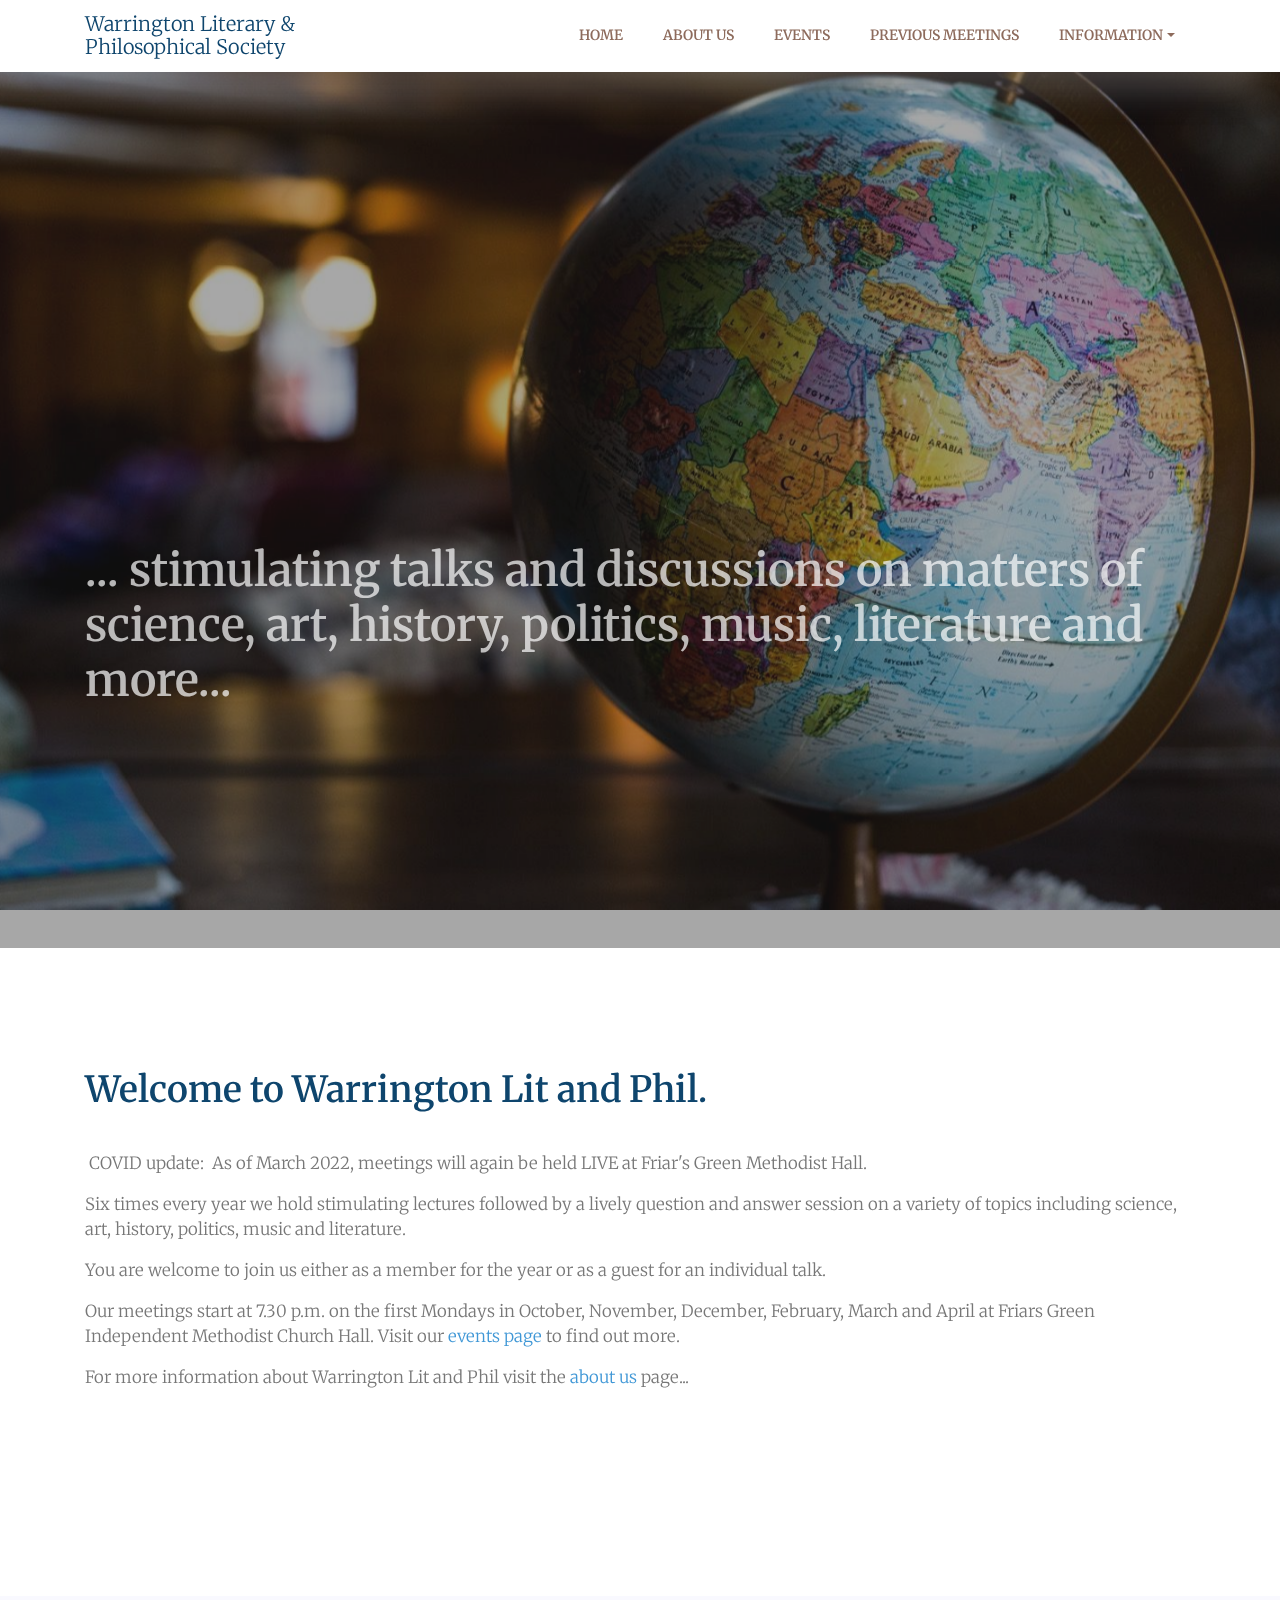
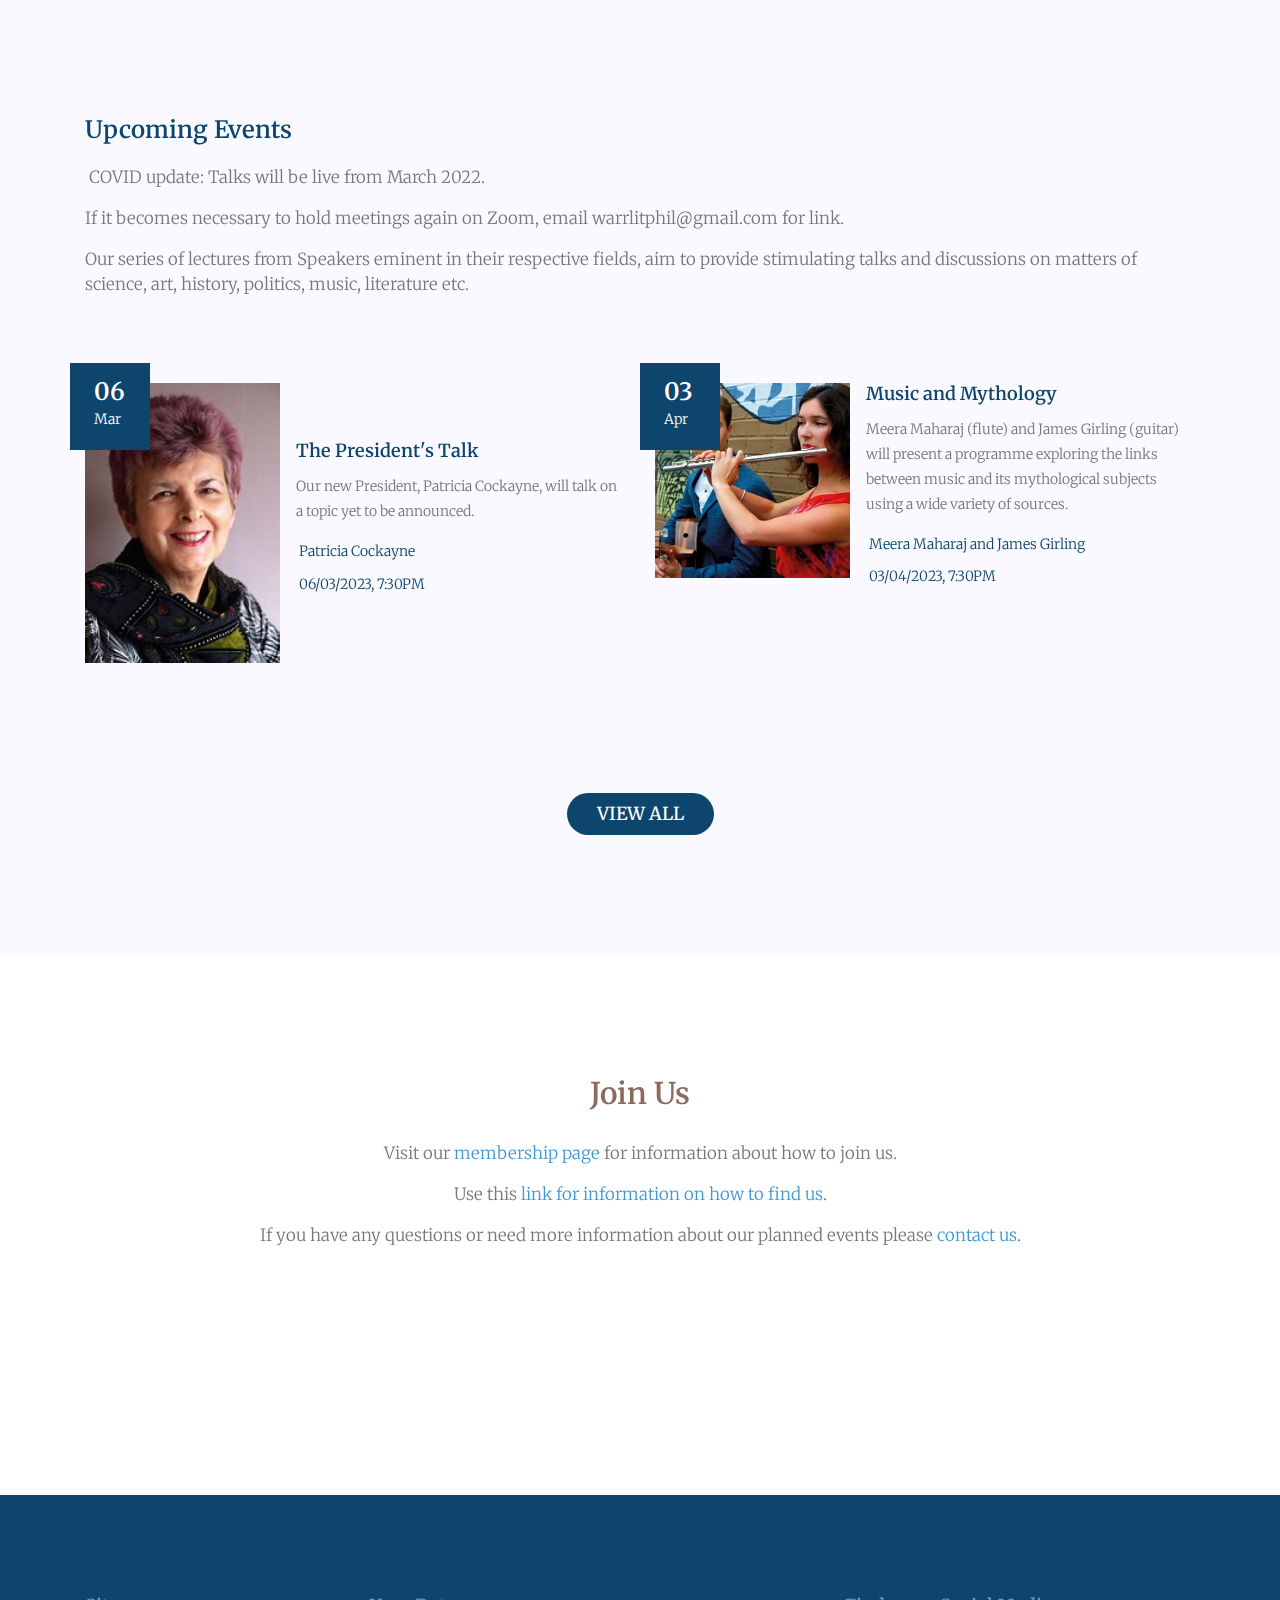
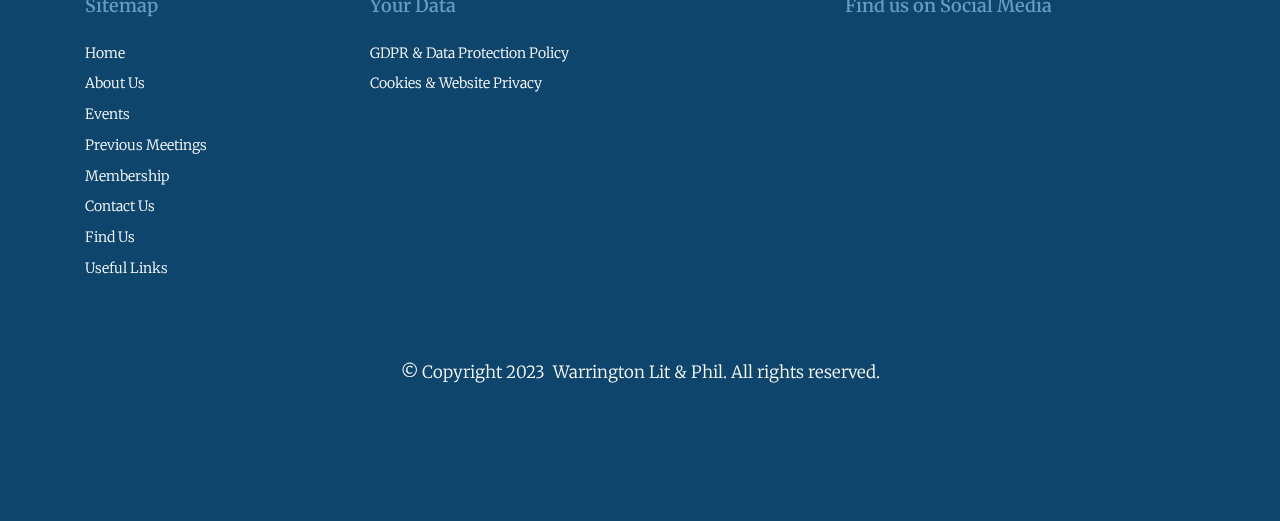
==== index.html @ ee94dfa4 "adding scraped files" ====
<!doctype html>
<html class=no-js>
<script async src="https://www.googletagmanager.com/gtag/js?id=UA-5193706-18"></script>
<script>
    window.dataLayer = window.dataLayer || [];

    function gtag() {
        dataLayer.push(arguments);
    }
    gtag('js', new Date());
    gtag('config', 'UA-5193706-18');
</script>
<meta name=viewport content="width=device-width,initial-scale=1,shrink-to-fit=no">
<meta charset=utf-8>
<link href="https://fonts.googleapis.com/css?family=Merriweather" rel=stylesheet>
<link rel=stylesheet href=https://use.fontawesome.com/releases/v5.3.1/css/all.css integrity=sha384-mzrmE5qonljUremFsqc01SB46JvROS7bZs3IO2EmfFsd15uHvIt+Y8vEf7N7fWAU crossorigin=anonymous>
<link rel=stylesheet href=/css/bootstrap.css>
<link rel=stylesheet href=/css/owl.carousel.css>
<link rel=stylesheet href=/css/main.css>
<link rel=stylesheet href=/css/styles.css>
<title>Warrington Literary & Philosophical Society: Homepage</title>
<meta name=description value="Six times every year we hold stimulating lectures followed by a lively question and answer session on a variety of topics including science, art, history, politics, music and literature.">
<meta name=keywords value="warrington,lit & phil, science, art, history, politics, music, literature">
<script>
    var nz = {
        token: "626867ca8af7d06a02afb8fd22347bd408d94848"
    };
</script>
<meta name=google-site-verification content=mjXaiBxcOZRbO2g5Z4s8kK0FBYFZxnR1zqn6VIASyfw>
<header class=default-header>
    <nav class="navbar navbar-expand-lg navbar-light">
        <div class=container><a class=navbar-brand href=/>Warrington Literary &amp;<br>Philosophical Society</a>
            <button class=navbar-toggler type=button data-toggle=collapse data-target=#navbarSupportedContent aria-controls=navbarSupportedContent aria-expanded=false aria-label="Toggle navigation">
                <span class=navbar-toggler-icon></span></button>
            <div class="collapse navbar-collapse justify-content-end align-items-center" id=navbarSupportedContent>
                <ul class=navbar-nav>
                    <li><a href=/>Home</a>
                    <li><a href=/about-us>About Us</a>
                    <li><a href=/events>Events</a>
                    <li><a href=/previous-meetings>Previous Meetings</a>
                    <li class=dropdown><a class=dropdown-toggle href=# id=navbardrop data-toggle=dropdown>Information</a>
                        <div class=dropdown-menu><a class=dropdown-item href=/information/membership>Membership</a>
                            <a class=dropdown-item href=/information/contact-us>Contact Us</a>
                            <a class=dropdown-item href=/information/find-us>Find Us</a>
                            <a class=dropdown-item href=/information/links>Useful Links</a></div>
                </ul>
            </div>
        </div>
    </nav>
</header>
<section class="banner-area relative" id=home data-parallax=scroll data-image-src=/images/globe-m.jpg>
    <div class="overlay-bg overlay"></div>
    <div class=container>
        <div class="row fullscreen">
            <div class="banner-content d-flex align-items-center col-lg-12 col-md-12">
                <h2>... stimulating talks and discussions on matters of science, art, history, politics, music, literature and more...</h2>
            </div>
        </div>
    </div>
</section>
<section class="welcome-area section-gap" id=about>
    <div class=container>
        <div class="row d-flex justify-content-center">
            <div class="menu-content pb-70 col-lg-12">
                <div class="title text-left">
                    <h1>Welcome to Warrington Lit and Phil.</h1>
                    <p>&nbsp;COVID update:&nbsp; As of March 2022, meetings will again be held LIVE at Friar's Green Methodist Hall.
                    <p>Six times every year we hold stimulating lectures followed by a lively question and answer session on a variety of topics including science, art, history, politics, music and literature.
                    <p>You are welcome to join us either as a member for the year or as a guest for an individual talk.
                    <p>Our meetings start at 7.30 p.m. on the first Mondays in October, November, December, February, March and April at Friars Green Independent Methodist Church Hall. Visit our <a href=/events>events page</a> to find out more.
                    <p>For more information about Warrington Lit and Phil visit the <a href=/about-us>about us</a> page...</div>
            </div>
        </div>
    </div>
</section>
<section class="event-area section-gap" id=upcoming-events>
    <div class=container>
        <div class="row d-flex justify-content-center">
            <div class="menu-content pb-70 col-lg-12">
                <div class="title text-left">
                    <h3>Upcoming Events</h3>
                    <p>&nbsp;COVID update: Talks will be live from March 2022.&nbsp;
                    <p>If it becomes necessary to hold meetings again on Zoom, email <a href="/cdn-cgi/l/email-protection" class="__cf_email__" data-cfemail="27504655554b4e53574f4e4b67404a464e4b0944484a">[email&#160;protected]</a>&nbsp;for link.<br>
                    <p>Our series of lectures from Speakers eminent in their respective fields, aim to provide stimulating talks and discussions on matters of science, art, history, politics, music, literature etc.</div>
            </div>
        </div>
        <div class=row>

            <!-- Event start -->
            <div class=col-lg-6>
                <div class="single-event media pb-70"><img class="img-fluid d-flex mr-3" src=/files/Patricia%20Cockayne.jpg width=195px height=180px>
                    <div class=dates><span>06</span>
                        <p>Mar</div>
                    <div class="media-body align-self-center">
                        <h4 class=mt-0>The President&#39;s Talk</h4>
                        <p class=event-desc>Our new President, Patricia Cockayne, will talk on a topic yet to be announced.
                        <div class=meta-bottom>
                            <div class=details><i class="fas fa-comments">&nbsp;</i>Patricia Cockayne</div>
                            <div class=details><i class="fas fa-calendar">&nbsp;</i>06/03/2023, 7:30PM</div>
                        </div>
                    </div>
                </div>
            </div>
            <!-- Event end -->

            <div class=col-lg-6>
                <div class="single-event media pb-70"><img class="img-fluid d-flex mr-3" src=/files/meera%20maharaj.jpg width=195px height=180px>
                    <div class=dates><span>03</span>
                        <p>Apr</div>
                    <div class="media-body align-self-center">
                        <h4 class=mt-0>Music and Mythology</h4>
                        <p class=event-desc>Meera Maharaj (flute) and James Girling (guitar) will present a programme exploring the links between music and its mythological subjects using a wide variety of sources.
                        <div class=meta-bottom>
                            <div class=details><i class="fas fa-comments">&nbsp;</i>Meera Maharaj and James Girling</div>
                            <div class=details><i class="fas fa-calendar">&nbsp;</i>03/04/2023, 7:30PM</div>
                        </div>
                    </div>
                </div>
            </div>
            <!-- Event end -->

            <a href=/events class="primary-btn pbtn-2 text-uppercase mx-auto mt-60">View All</a>

        </div>
    </div>
</section>
<section class="joinus-area section-gap" id=join-us>
    <div class=container>
        <div class="row d-flex justify-content-center">
            <div class="menu-content pb-70 col-lg-12">
                <div class="title text-center">
                    <h2>Join Us</h2>
                    <p>Visit our <a href=/information/membership>membership page</a> for information about how to join us.
                    <p>Use this <a href=/information/find-us>link for information on how to find us</a>.
                    <p>If you have any questions or need more information about our planned events please <a href=/information/contact-us>contact us</a>.
                    <p><br></div>
            </div>
        </div>
    </div>
</section>
<footer class="footer-area section-gap">
    <div class=container>
        <div class=row>
            <div class="col-lg-3  col-md-12">
                <div class=single-footer-widget>
                    <h6>Sitemap</h6>
                    <ul class=footer-nav>
                        <li><a href=/>Home</a>
                        <li><a href=/about-us>About Us</a>
                        <li><a href=/events>Events</a>
                        <li><a href=/previous-meetings>Previous Meetings</a>
                        <li><a href=/information/membership>Membership</a>
                        <li><a href=/information/contact-us>Contact Us</a>
                        <li><a href=/information/find-us>Find Us</a>
                        <li><a href=/information/links>Useful Links</a></ul>
                </div>
            </div>
            <div class="col-lg-5  col-md-12">
                <div class=single-footer-widget>
                    <h6>Your Data</h6>
                    <ul class=footer-nav>
                        <li><a title="GDPR Data Protection" target=_blank href=/files/wlp_dpp_2018.pdf>GDPR &amp; Data Protection Policy</a>
                        <li><a href=/cookies-and-privacy>Cookies & Website Privacy</a></ul>
                </div>
            </div>
            <div class="col-lg-4  col-md-12">

                <div class=single-footer-widget>
                    <h6>Find us on Social Media</h6>
                    <div class=social-links><a title="Find us on Facebook" target=_blank href="https://www.facebook.com/pages/Warrington-Literary-and-Philosophical-Society/413007188785504"><i class="fab fa-4x fa-facebook-f"></i></a>&nbsp;&nbsp;&nbsp;&nbsp;&nbsp;&nbsp;&nbsp;&nbsp;&nbsp;&nbsp;&nbsp;&nbsp;
                        <a target=_blank href="https://www.twitter.com/warlitphil"><i class="fab fa-4x fa-twitter"></i></a></div>
                </div>
            </div>
        </div>
        <div class="row footer-bottom d-flex text-center">
            <p class="col-lg-12 col-sm-12 footer-text">&copy; Copyright 2023 &nbsp;Warrington Lit & Phil. All rights reserved.

    </div>
</footer>
<script data-cfasync="false" src="/cdn-cgi/scripts/5c5dd728/cloudflare-static/email-decode.min.js"></script>
<script src=/js/jquery-2.2.4.min.js></script>
<script src=https://cdnjs.cloudflare.com/ajax/libs/popper.js/1.11.0/umd/popper.min.js integrity=sha384-b/U6ypiBEHpOf/4+1nzFpr53nxSS+GLCkfwBdFNTxtclqqenISfwAzpKaMNFNmj4 crossorigin=anonymous async></script>
<script src=/js/bootstrap.min.js async></script>
<script src=/js/parallax.min.js async></script>
<script src=/js/owl.carousel.min.js async></script>
<script src=/js/jquery.magnific-popup.min.js async></script>
<script src=/js/jquery.sticky.js async></script>
<script src=/js/main.js async></script>
</div>
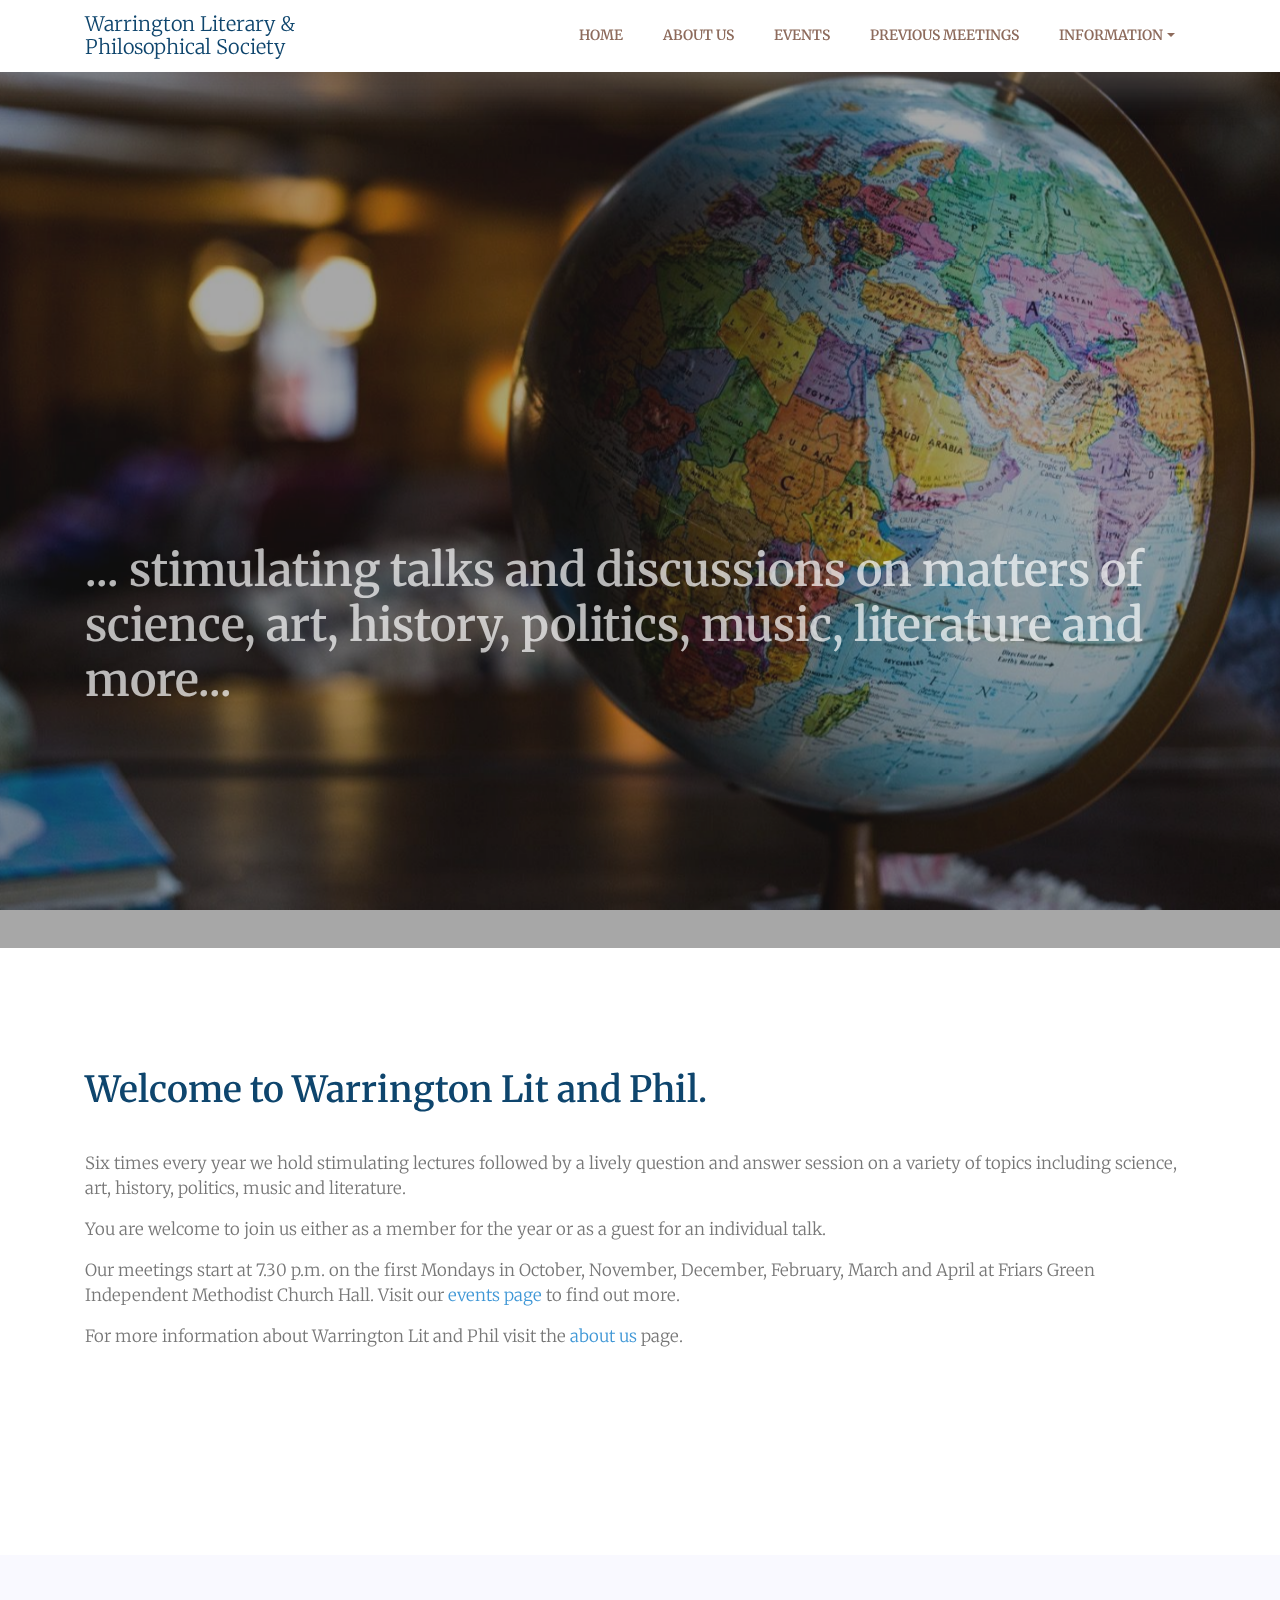
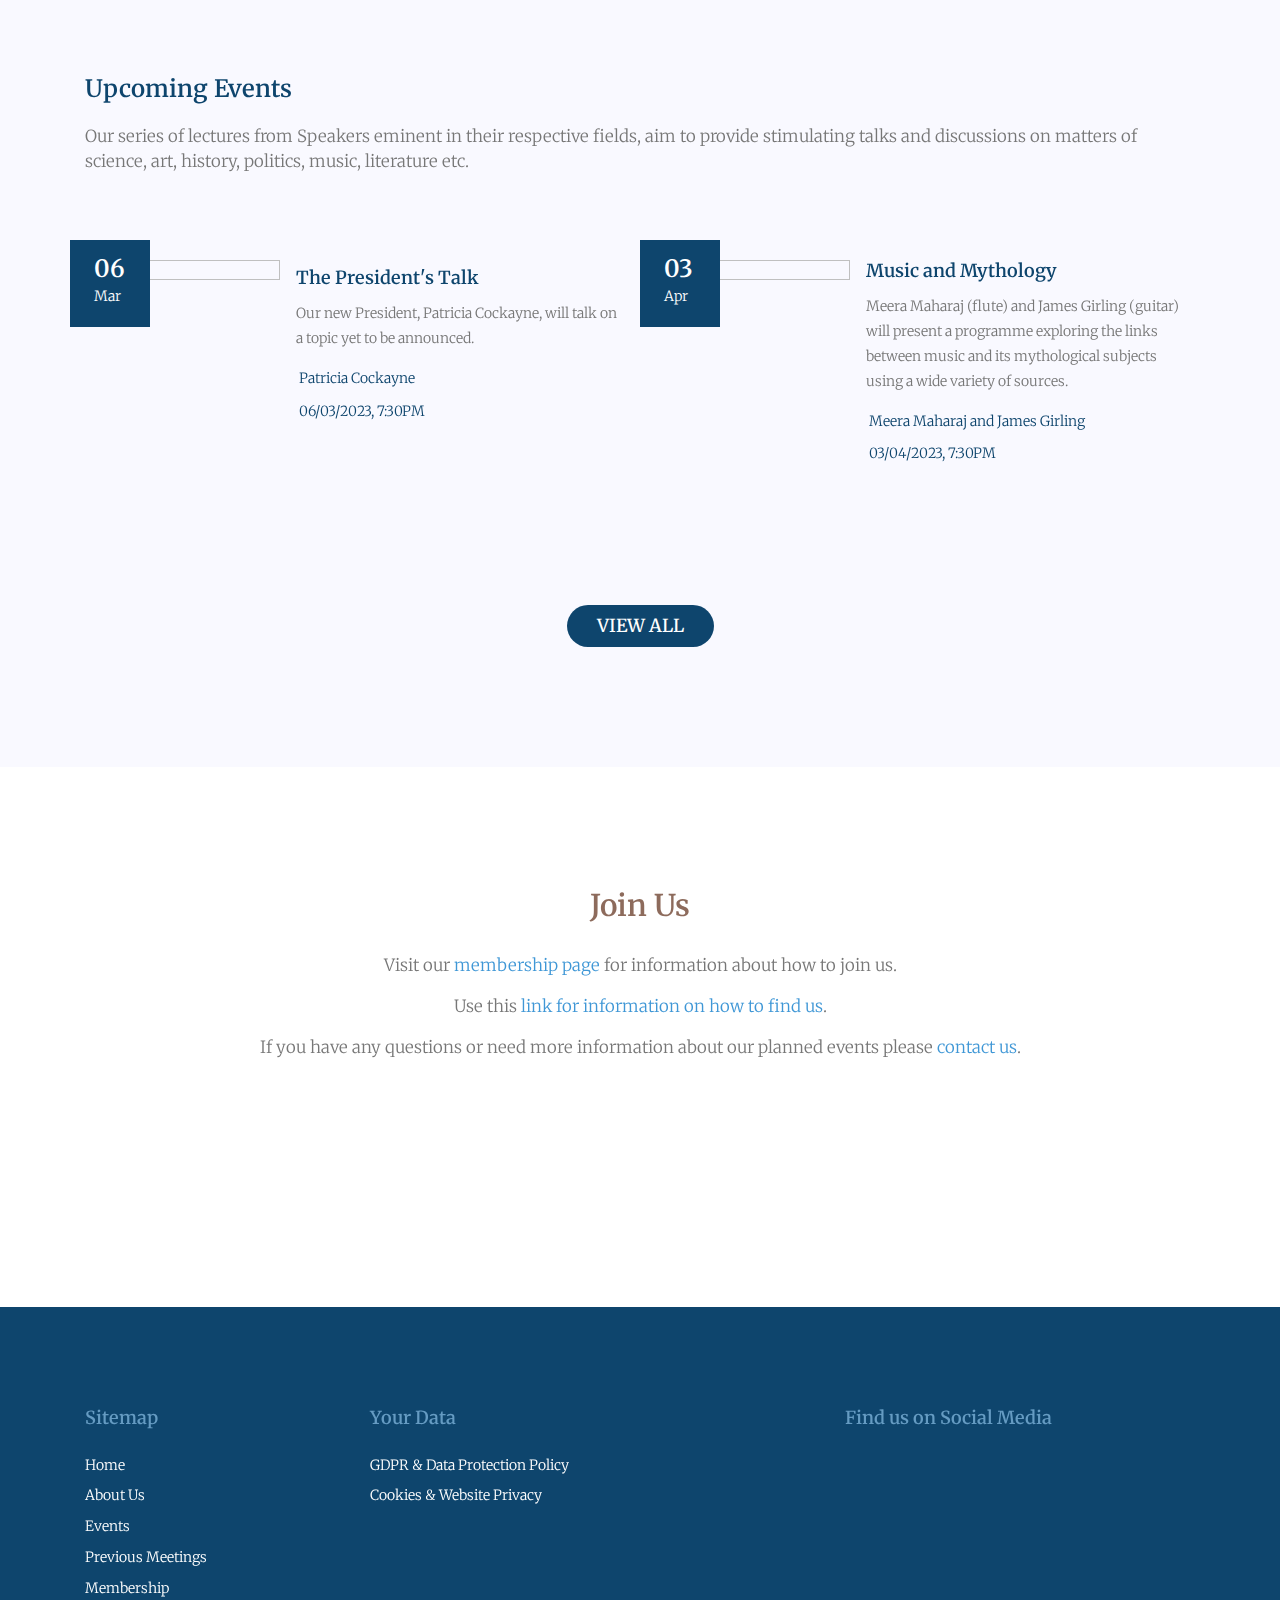
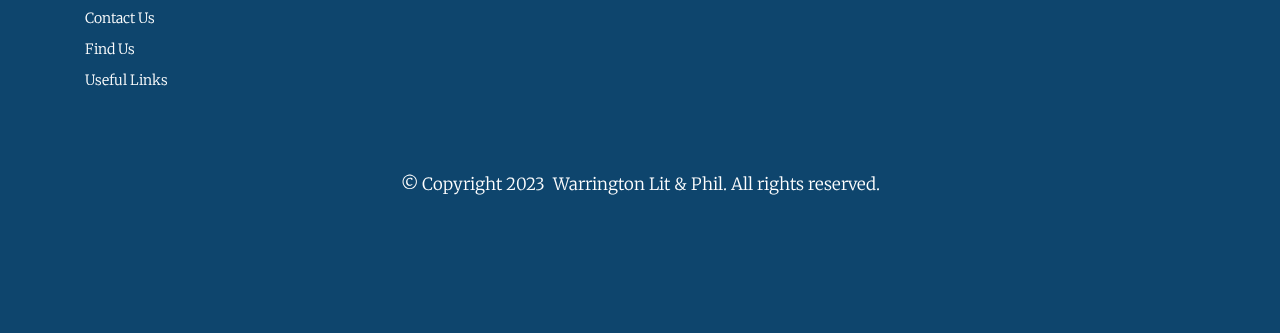
==== commit 2e75f0a5: "clean up" ====
--- a/index.html
+++ b/index.html
@@ -14,10 +14,10 @@
 <meta charset=utf-8>
 <link href="https://fonts.googleapis.com/css?family=Merriweather" rel=stylesheet>
 <link rel=stylesheet href=https://use.fontawesome.com/releases/v5.3.1/css/all.css integrity=sha384-mzrmE5qonljUremFsqc01SB46JvROS7bZs3IO2EmfFsd15uHvIt+Y8vEf7N7fWAU crossorigin=anonymous>
-<link rel=stylesheet href=/css/bootstrap.css>
-<link rel=stylesheet href=/css/owl.carousel.css>
-<link rel=stylesheet href=/css/main.css>
-<link rel=stylesheet href=/css/styles.css>
+<link rel=stylesheet href=./css/bootstrap.css>
+<link rel=stylesheet href=./css/owl.carousel.css>
+<link rel=stylesheet href=./css/main.css>
+<link rel=stylesheet href=./css/styles.css>
 <title>Warrington Literary & Philosophical Society: Homepage</title>
 <meta name=description value="Six times every year we hold stimulating lectures followed by a lively question and answer session on a variety of topics including science, art, history, politics, music and literature.">
 <meta name=keywords value="warrington,lit & phil, science, art, history, politics, music, literature">
@@ -29,26 +29,26 @@
 <meta name=google-site-verification content=mjXaiBxcOZRbO2g5Z4s8kK0FBYFZxnR1zqn6VIASyfw>
 <header class=default-header>
     <nav class="navbar navbar-expand-lg navbar-light">
-        <div class=container><a class=navbar-brand href=/>Warrington Literary &amp;<br>Philosophical Society</a>
+        <div class=container><a class=navbar-brand href=./>Warrington Literary &amp;<br>Philosophical Society</a>
             <button class=navbar-toggler type=button data-toggle=collapse data-target=#navbarSupportedContent aria-controls=navbarSupportedContent aria-expanded=false aria-label="Toggle navigation">
                 <span class=navbar-toggler-icon></span></button>
             <div class="collapse navbar-collapse justify-content-end align-items-center" id=navbarSupportedContent>
                 <ul class=navbar-nav>
-                    <li><a href=/>Home</a>
-                    <li><a href=/about-us>About Us</a>
-                    <li><a href=/events>Events</a>
-                    <li><a href=/previous-meetings>Previous Meetings</a>
+                    <li><a href=./>Home</a>
+                    <li><a href=./about-us>About Us</a>
+                    <li><a href=./events>Events</a>
+                    <li><a href=./previous-meetings>Previous Meetings</a>
                     <li class=dropdown><a class=dropdown-toggle href=# id=navbardrop data-toggle=dropdown>Information</a>
-                        <div class=dropdown-menu><a class=dropdown-item href=/information/membership>Membership</a>
-                            <a class=dropdown-item href=/information/contact-us>Contact Us</a>
-                            <a class=dropdown-item href=/information/find-us>Find Us</a>
-                            <a class=dropdown-item href=/information/links>Useful Links</a></div>
+                        <div class=dropdown-menu><a class=dropdown-item href=./information/membership>Membership</a>
+                            <a class=dropdown-item href=./information/contact-us>Contact Us</a>
+                            <a class=dropdown-item href=./information/find-us>Find Us</a>
+                            <a class=dropdown-item href=./information/links>Useful Links</a></div>
                 </ul>
             </div>
         </div>
     </nav>
 </header>
-<section class="banner-area relative" id=home data-parallax=scroll data-image-src=/images/globe-m.jpg>
+<section class="banner-area relative" id=home data-parallax=scroll data-image-src=./images/globe-m.jpg>
     <div class="overlay-bg overlay"></div>
     <div class=container>
         <div class="row fullscreen">
@@ -64,11 +64,10 @@
             <div class="menu-content pb-70 col-lg-12">
                 <div class="title text-left">
                     <h1>Welcome to Warrington Lit and Phil.</h1>
-                    <p>&nbsp;COVID update:&nbsp; As of March 2022, meetings will again be held LIVE at Friar's Green Methodist Hall.
-                    <p>Six times every year we hold stimulating lectures followed by a lively question and answer session on a variety of topics including science, art, history, politics, music and literature.
+                    <p>Six times every year we hold stimulating lectures followed by a lively question and answer session on a variety of topics including science, art, history, politics, music and literature.</p>
                     <p>You are welcome to join us either as a member for the year or as a guest for an individual talk.
-                    <p>Our meetings start at 7.30 p.m. on the first Mondays in October, November, December, February, March and April at Friars Green Independent Methodist Church Hall. Visit our <a href=/events>events page</a> to find out more.
-                    <p>For more information about Warrington Lit and Phil visit the <a href=/about-us>about us</a> page...</div>
+                    <p>Our meetings start at 7.30 p.m. on the first Mondays in October, November, December, February, March and April at Friars Green Independent Methodist Church Hall. Visit our <a href=./events>events page</a> to find out more.
+                    <p>For more information about Warrington Lit and Phil visit the <a href=./about-us>about us</a> page.</div>
             </div>
         </div>
     </div>
@@ -79,16 +78,17 @@
             <div class="menu-content pb-70 col-lg-12">
                 <div class="title text-left">
                     <h3>Upcoming Events</h3>
-                    <p>&nbsp;COVID update: Talks will be live from March 2022.&nbsp;
-                    <p>If it becomes necessary to hold meetings again on Zoom, email <a href="/cdn-cgi/l/email-protection" class="__cf_email__" data-cfemail="27504655554b4e53574f4e4b67404a464e4b0944484a">[email&#160;protected]</a>&nbsp;for link.<br>
+
                     <p>Our series of lectures from Speakers eminent in their respective fields, aim to provide stimulating talks and discussions on matters of science, art, history, politics, music, literature etc.</div>
             </div>
         </div>
         <div class=row>
 
+
+
             <!-- Event start -->
             <div class=col-lg-6>
-                <div class="single-event media pb-70"><img class="img-fluid d-flex mr-3" src=/files/Patricia%20Cockayne.jpg width=195px height=180px>
+                <div class="single-event media pb-70"><img class="img-fluid d-flex mr-3" src=./files/Patricia%20Cockayne.jpg width=195px height=180px>
                     <div class=dates><span>06</span>
                         <p>Mar</div>
                     <div class="media-body align-self-center">
@@ -103,8 +103,10 @@
             </div>
             <!-- Event end -->
 
+            <!-- Event start -->
+
             <div class=col-lg-6>
-                <div class="single-event media pb-70"><img class="img-fluid d-flex mr-3" src=/files/meera%20maharaj.jpg width=195px height=180px>
+                <div class="single-event media pb-70"><img class="img-fluid d-flex mr-3" src=./files/meera%20maharaj.jpg width=195px height=180px>
                     <div class=dates><span>03</span>
                         <p>Apr</div>
                     <div class="media-body align-self-center">
@@ -119,7 +121,7 @@
             </div>
             <!-- Event end -->
 
-            <a href=/events class="primary-btn pbtn-2 text-uppercase mx-auto mt-60">View All</a>
+            <a href=./events class="primary-btn pbtn-2 text-uppercase mx-auto mt-60">View All</a>
 
         </div>
     </div>
@@ -130,9 +132,9 @@
             <div class="menu-content pb-70 col-lg-12">
                 <div class="title text-center">
                     <h2>Join Us</h2>
-                    <p>Visit our <a href=/information/membership>membership page</a> for information about how to join us.
-                    <p>Use this <a href=/information/find-us>link for information on how to find us</a>.
-                    <p>If you have any questions or need more information about our planned events please <a href=/information/contact-us>contact us</a>.
+                    <p>Visit our <a href=./information/membership>membership page</a> for information about how to join us.
+                    <p>Use this <a href=./information/find-us>link for information on how to find us</a>.
+                    <p>If you have any questions or need more information about our planned events please <a href=./information/contact-us>contact us</a>.
                     <p><br></div>
             </div>
         </div>
@@ -145,22 +147,22 @@
                 <div class=single-footer-widget>
                     <h6>Sitemap</h6>
                     <ul class=footer-nav>
-                        <li><a href=/>Home</a>
-                        <li><a href=/about-us>About Us</a>
-                        <li><a href=/events>Events</a>
-                        <li><a href=/previous-meetings>Previous Meetings</a>
-                        <li><a href=/information/membership>Membership</a>
-                        <li><a href=/information/contact-us>Contact Us</a>
-                        <li><a href=/information/find-us>Find Us</a>
-                        <li><a href=/information/links>Useful Links</a></ul>
+                        <li><a href=./>Home</a>
+                        <li><a href=./about-us>About Us</a>
+                        <li><a href=./events>Events</a>
+                        <li><a href=./previous-meetings>Previous Meetings</a>
+                        <li><a href=./information/membership>Membership</a>
+                        <li><a href=./information/contact-us>Contact Us</a>
+                        <li><a href=./information/find-us>Find Us</a>
+                        <li><a href=./information/links>Useful Links</a></ul>
                 </div>
             </div>
             <div class="col-lg-5  col-md-12">
                 <div class=single-footer-widget>
                     <h6>Your Data</h6>
                     <ul class=footer-nav>
-                        <li><a title="GDPR Data Protection" target=_blank href=/files/wlp_dpp_2018.pdf>GDPR &amp; Data Protection Policy</a>
-                        <li><a href=/cookies-and-privacy>Cookies & Website Privacy</a></ul>
+                        <li><a title="GDPR Data Protection" target=_blank href=./files/wlp_dpp_2018.pdf>GDPR &amp; Data Protection Policy</a>
+                        <li><a href=./cookies-and-privacy>Cookies & Website Privacy</a></ul>
                 </div>
             </div>
             <div class="col-lg-4  col-md-12">
@@ -177,13 +179,13 @@
 
     </div>
 </footer>
-<script data-cfasync="false" src="/cdn-cgi/scripts/5c5dd728/cloudflare-static/email-decode.min.js"></script>
-<script src=/js/jquery-2.2.4.min.js></script>
+
+<script src=./js/jquery-2.2.4.min.js></script>
 <script src=https://cdnjs.cloudflare.com/ajax/libs/popper.js/1.11.0/umd/popper.min.js integrity=sha384-b/U6ypiBEHpOf/4+1nzFpr53nxSS+GLCkfwBdFNTxtclqqenISfwAzpKaMNFNmj4 crossorigin=anonymous async></script>
-<script src=/js/bootstrap.min.js async></script>
-<script src=/js/parallax.min.js async></script>
-<script src=/js/owl.carousel.min.js async></script>
-<script src=/js/jquery.magnific-popup.min.js async></script>
-<script src=/js/jquery.sticky.js async></script>
-<script src=/js/main.js async></script>
-</div>+<script src=./js/bootstrap.min.js async></script>
+<script src=./js/parallax.min.js async></script>
+<script src=./js/owl.carousel.min.js async></script>
+<script src=./js/jquery.magnific-popup.min.js async></script>
+<script src=./js/jquery.sticky.js async></script>
+<script src=./js/main.js async></script>
+</div>
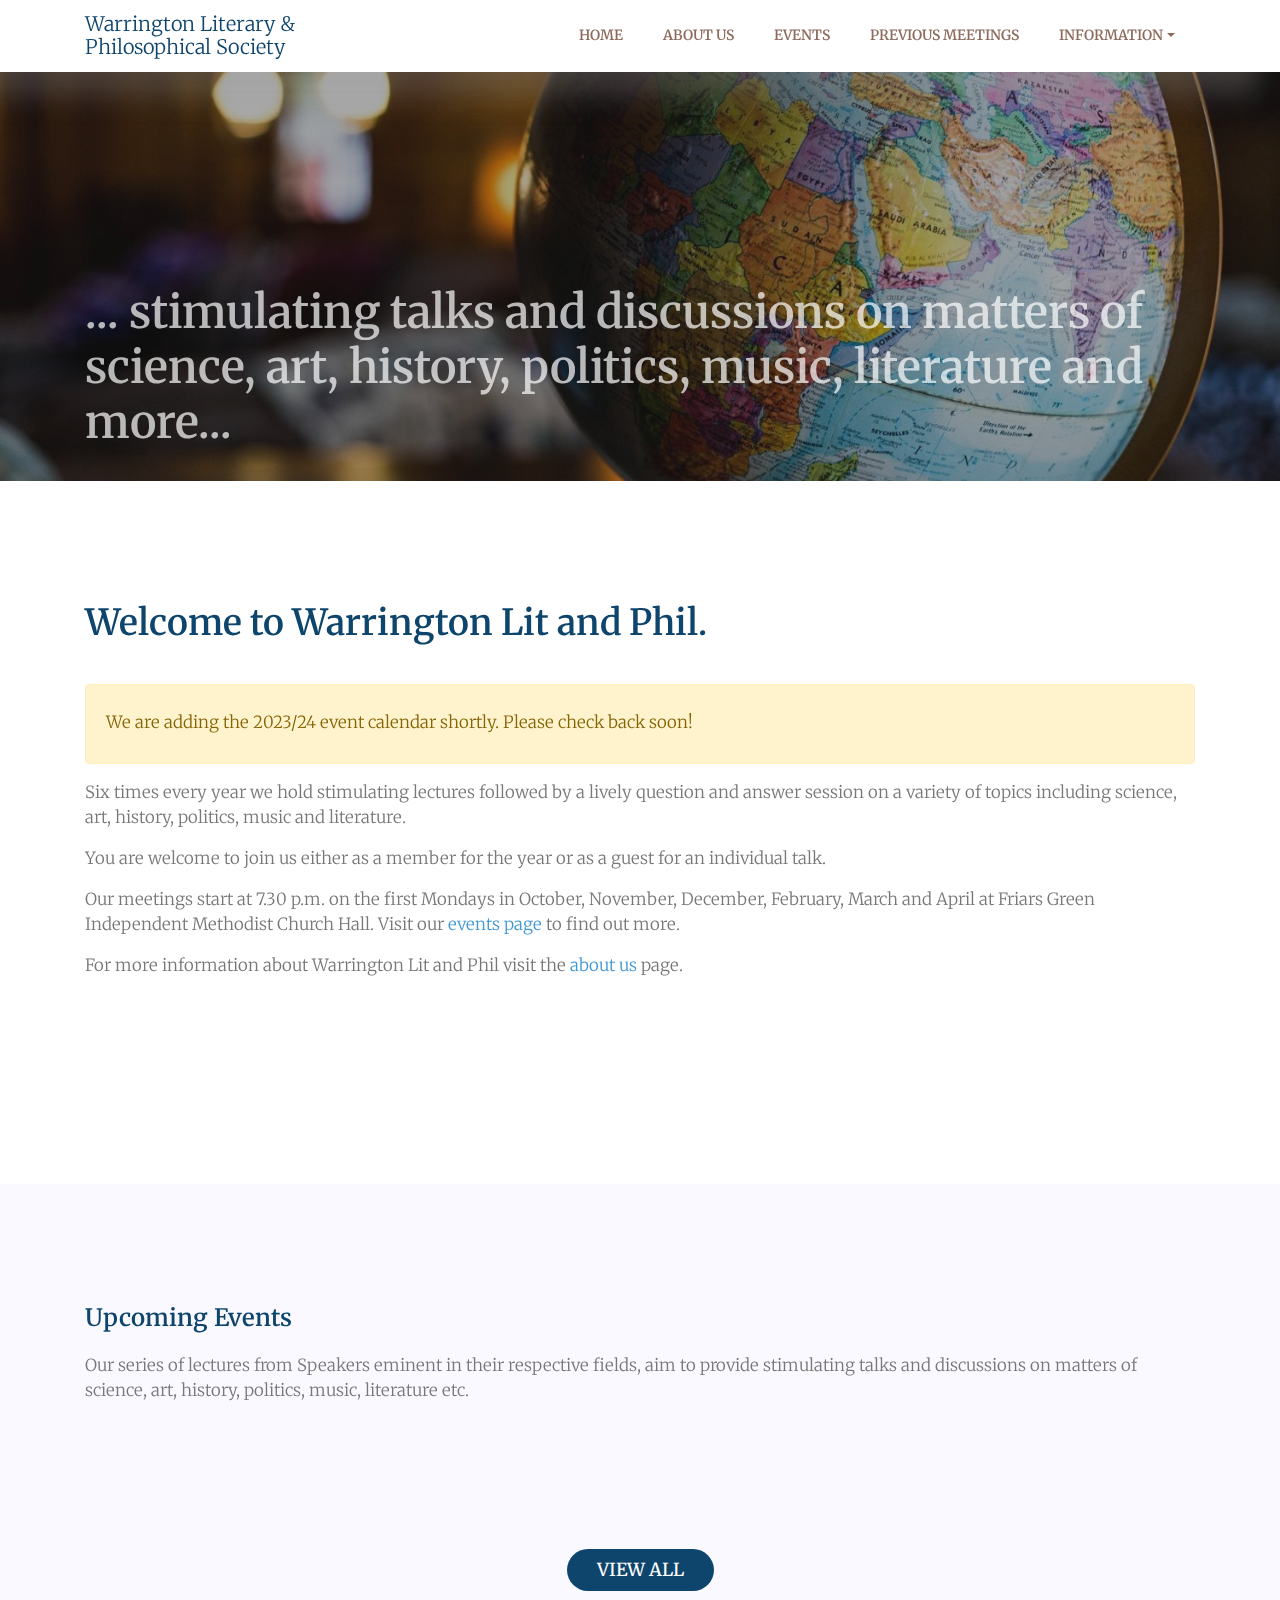
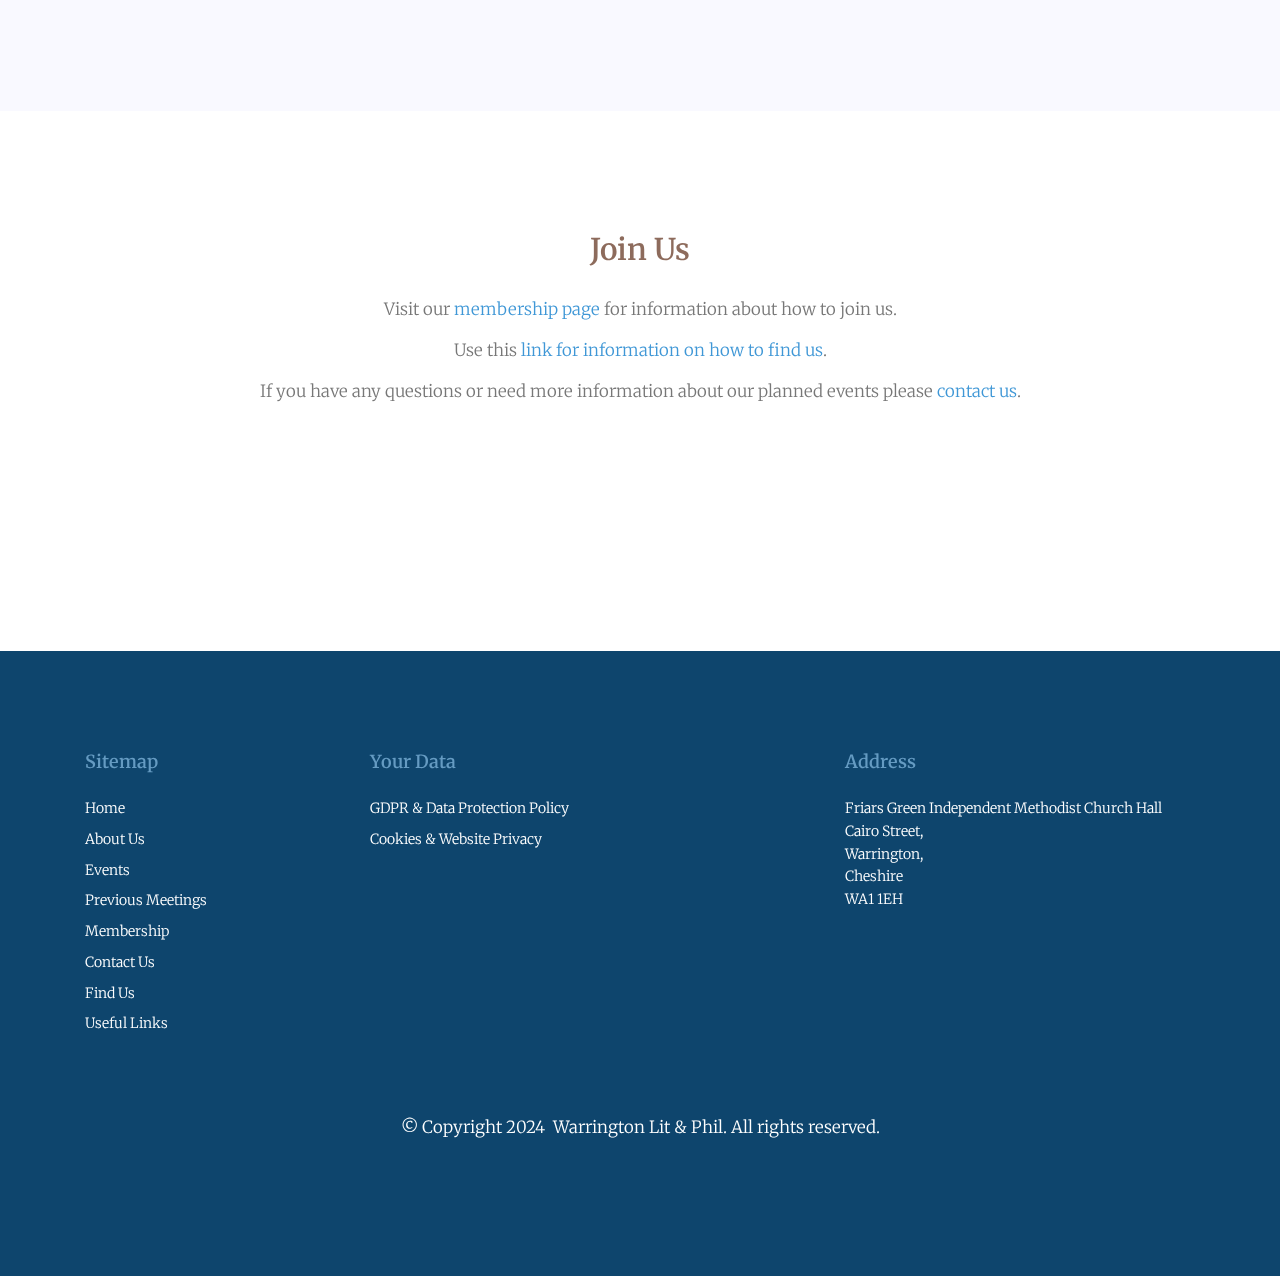
==== commit fd126bc7: "all the javascript working" ====
--- a/index.html
+++ b/index.html
@@ -26,6 +26,9 @@
         token: "626867ca8af7d06a02afb8fd22347bd408d94848"
     };
 </script>
+<script src="./data/general.js"></script>
+<script src="./data/events.js"></script>
+<script src="./js/events.js"></script>
 <meta name=google-site-verification content=mjXaiBxcOZRbO2g5Z4s8kK0FBYFZxnR1zqn6VIASyfw>
 <header class=default-header>
     <nav class="navbar navbar-expand-lg navbar-light">
@@ -64,6 +67,7 @@
             <div class="menu-content pb-70 col-lg-12">
                 <div class="title text-left">
                     <h1>Welcome to Warrington Lit and Phil.</h1>
+                    <div id="notifyBanner" style="display:none; padding-top:25px;"></div>
                     <p>Six times every year we hold stimulating lectures followed by a lively question and answer session on a variety of topics including science, art, history, politics, music and literature.</p>
                     <p>You are welcome to join us either as a member for the year or as a guest for an individual talk.
                     <p>Our meetings start at 7.30 p.m. on the first Mondays in October, November, December, February, March and April at Friars Green Independent Methodist Church Hall. Visit our <a href=./events>events page</a> to find out more.
@@ -82,47 +86,11 @@
                     <p>Our series of lectures from Speakers eminent in their respective fields, aim to provide stimulating talks and discussions on matters of science, art, history, politics, music, literature etc.</div>
             </div>
         </div>
-        <div class=row>
+        <div class=row id="nextEvents">
 
-
-
-            <!-- Event start -->
-            <div class=col-lg-6>
-                <div class="single-event media pb-70"><img class="img-fluid d-flex mr-3" src=./files/Patricia%20Cockayne.jpg width=195px height=180px>
-                    <div class=dates><span>06</span>
-                        <p>Mar</div>
-                    <div class="media-body align-self-center">
-                        <h4 class=mt-0>The President&#39;s Talk</h4>
-                        <p class=event-desc>Our new President, Patricia Cockayne, will talk on a topic yet to be announced.
-                        <div class=meta-bottom>
-                            <div class=details><i class="fas fa-comments">&nbsp;</i>Patricia Cockayne</div>
-                            <div class=details><i class="fas fa-calendar">&nbsp;</i>06/03/2023, 7:30PM</div>
-                        </div>
-                    </div>
-                </div>
-            </div>
-            <!-- Event end -->
-
-            <!-- Event start -->
-
-            <div class=col-lg-6>
-                <div class="single-event media pb-70"><img class="img-fluid d-flex mr-3" src=./files/meera%20maharaj.jpg width=195px height=180px>
-                    <div class=dates><span>03</span>
-                        <p>Apr</div>
-                    <div class="media-body align-self-center">
-                        <h4 class=mt-0>Music and Mythology</h4>
-                        <p class=event-desc>Meera Maharaj (flute) and James Girling (guitar) will present a programme exploring the links between music and its mythological subjects using a wide variety of sources.
-                        <div class=meta-bottom>
-                            <div class=details><i class="fas fa-comments">&nbsp;</i>Meera Maharaj and James Girling</div>
-                            <div class=details><i class="fas fa-calendar">&nbsp;</i>03/04/2023, 7:30PM</div>
-                        </div>
-                    </div>
-                </div>
-            </div>
-            <!-- Event end -->
-
+        </div>
+        <div style="text-align:center;">
             <a href=./events class="primary-btn pbtn-2 text-uppercase mx-auto mt-60">View All</a>
-
         </div>
     </div>
 </section>
@@ -168,24 +136,42 @@
             <div class="col-lg-4  col-md-12">
 
                 <div class=single-footer-widget>
-                    <h6>Find us on Social Media</h6>
-                    <div class=social-links><a title="Find us on Facebook" target=_blank href="https://www.facebook.com/pages/Warrington-Literary-and-Philosophical-Society/413007188785504"><i class="fab fa-4x fa-facebook-f"></i></a>&nbsp;&nbsp;&nbsp;&nbsp;&nbsp;&nbsp;&nbsp;&nbsp;&nbsp;&nbsp;&nbsp;&nbsp;
-                        <a target=_blank href="https://www.twitter.com/warlitphil"><i class="fab fa-4x fa-twitter"></i></a></div>
+                    <div class=single-footer-widget>
+                        <h6>Address</h6>
+                        Friars Green Independent Methodist Church Hall<br/>
+                        Cairo Street,<br/>
+                        Warrington,<br/>
+                        Cheshire<br/>
+                        WA1 1EH<br/>
+                    </div>
                 </div>
             </div>
         </div>
         <div class="row footer-bottom d-flex text-center">
-            <p class="col-lg-12 col-sm-12 footer-text">&copy; Copyright 2023 &nbsp;Warrington Lit & Phil. All rights reserved.
+            <p class="col-lg-12 col-sm-12 footer-text">&copy; Copyright 2024 &nbsp;Warrington Lit & Phil. All rights reserved.
 
     </div>
 </footer>
 
 <script src=./js/jquery-2.2.4.min.js></script>
-<script src=https://cdnjs.cloudflare.com/ajax/libs/popper.js/1.11.0/umd/popper.min.js integrity=sha384-b/U6ypiBEHpOf/4+1nzFpr53nxSS+GLCkfwBdFNTxtclqqenISfwAzpKaMNFNmj4 crossorigin=anonymous async></script>
-<script src=./js/bootstrap.min.js async></script>
+<!--<script src=https://cdnjs.cloudflare.com/ajax/libs/popper.js/1.11.0/umd/popper.min.js integrity=sha384-b/U6ypiBEHpOf/4+1nzFpr53nxSS+GLCkfwBdFNTxtclqqenISfwAzpKaMNFNmj4 crossorigin=anonymous async></script>-->
+<!--<script src=./js/bootstrap.min.js async></script>-->
 <script src=./js/parallax.min.js async></script>
 <script src=./js/owl.carousel.min.js async></script>
 <script src=./js/jquery.magnific-popup.min.js async></script>
 <script src=./js/jquery.sticky.js async></script>
-<script src=./js/main.js async></script>
+<!--<script src=./js/main.js async></script>-->
+<script>
+    window.onload = function(){
+        if (general.banner.active){
+
+            let banner = document.getElementById("notifyBanner");
+            banner.innerHTML = "<p>" + general.banner.message + "</p>";
+            banner.style.display = "block";
+            banner.classList.add("alert");
+            banner.classList.add("alert-warning");
+        }
+        createNextEvents();
+    }
+</script>
 </div>
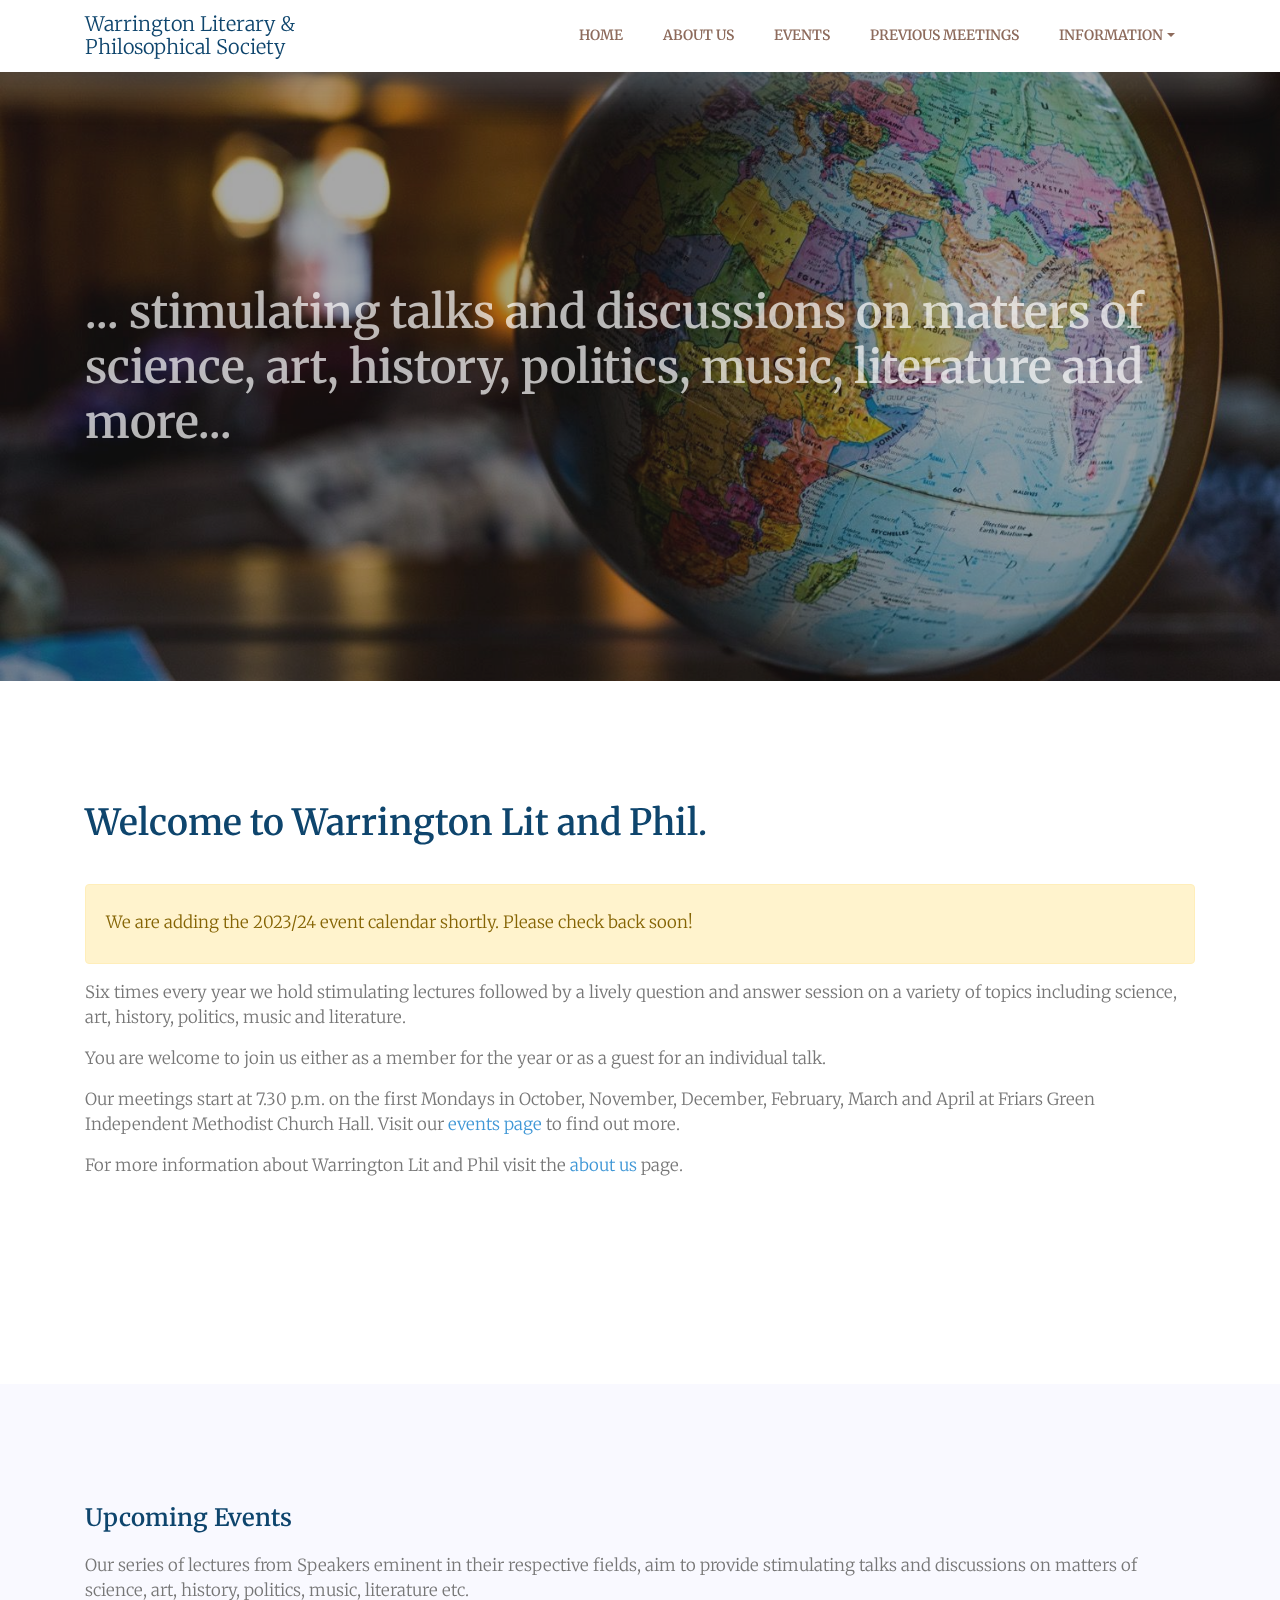
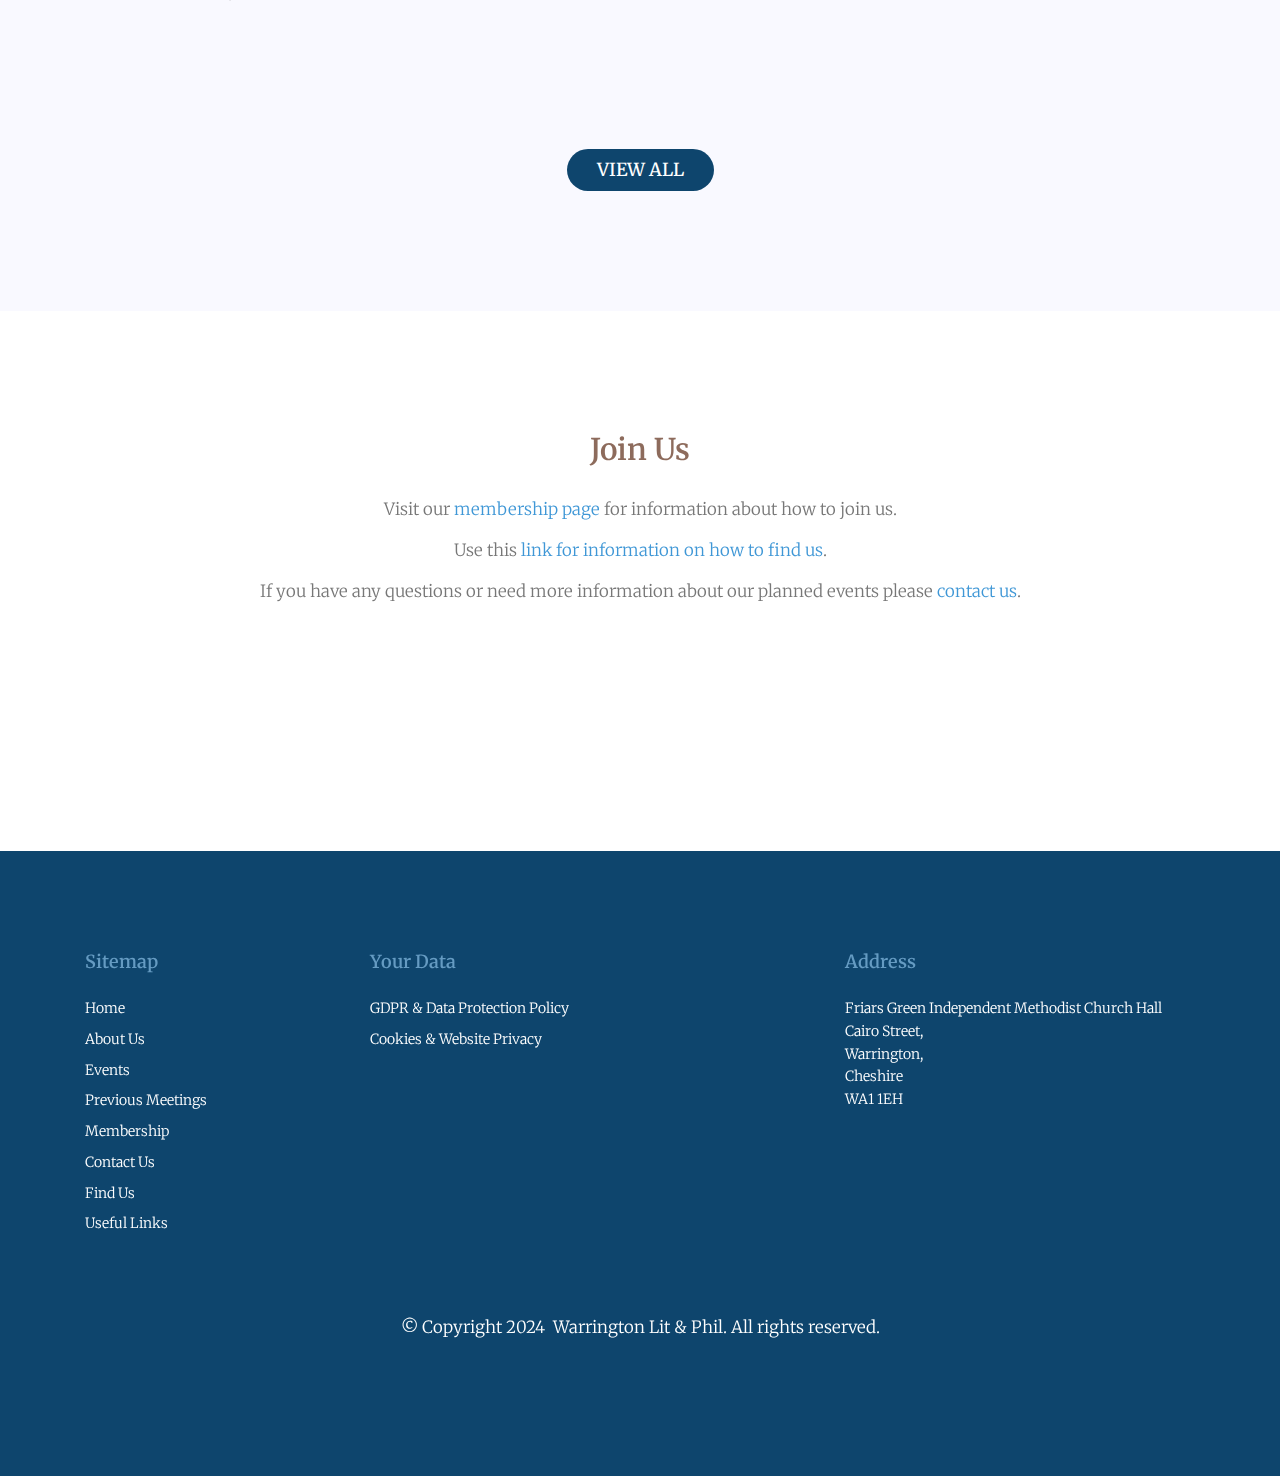
==== commit 80d415e6: "all the javascript working" ====
--- a/index.html
+++ b/index.html
@@ -55,7 +55,7 @@
     <div class="overlay-bg overlay"></div>
     <div class=container>
         <div class="row fullscreen">
-            <div class="banner-content d-flex align-items-center col-lg-12 col-md-12">
+            <div class="banner-content d-flex align-items-center col-lg-12 col-md-12" style="padding-bottom:200px;">
                 <h2>... stimulating talks and discussions on matters of science, art, history, politics, music, literature and more...</h2>
             </div>
         </div>
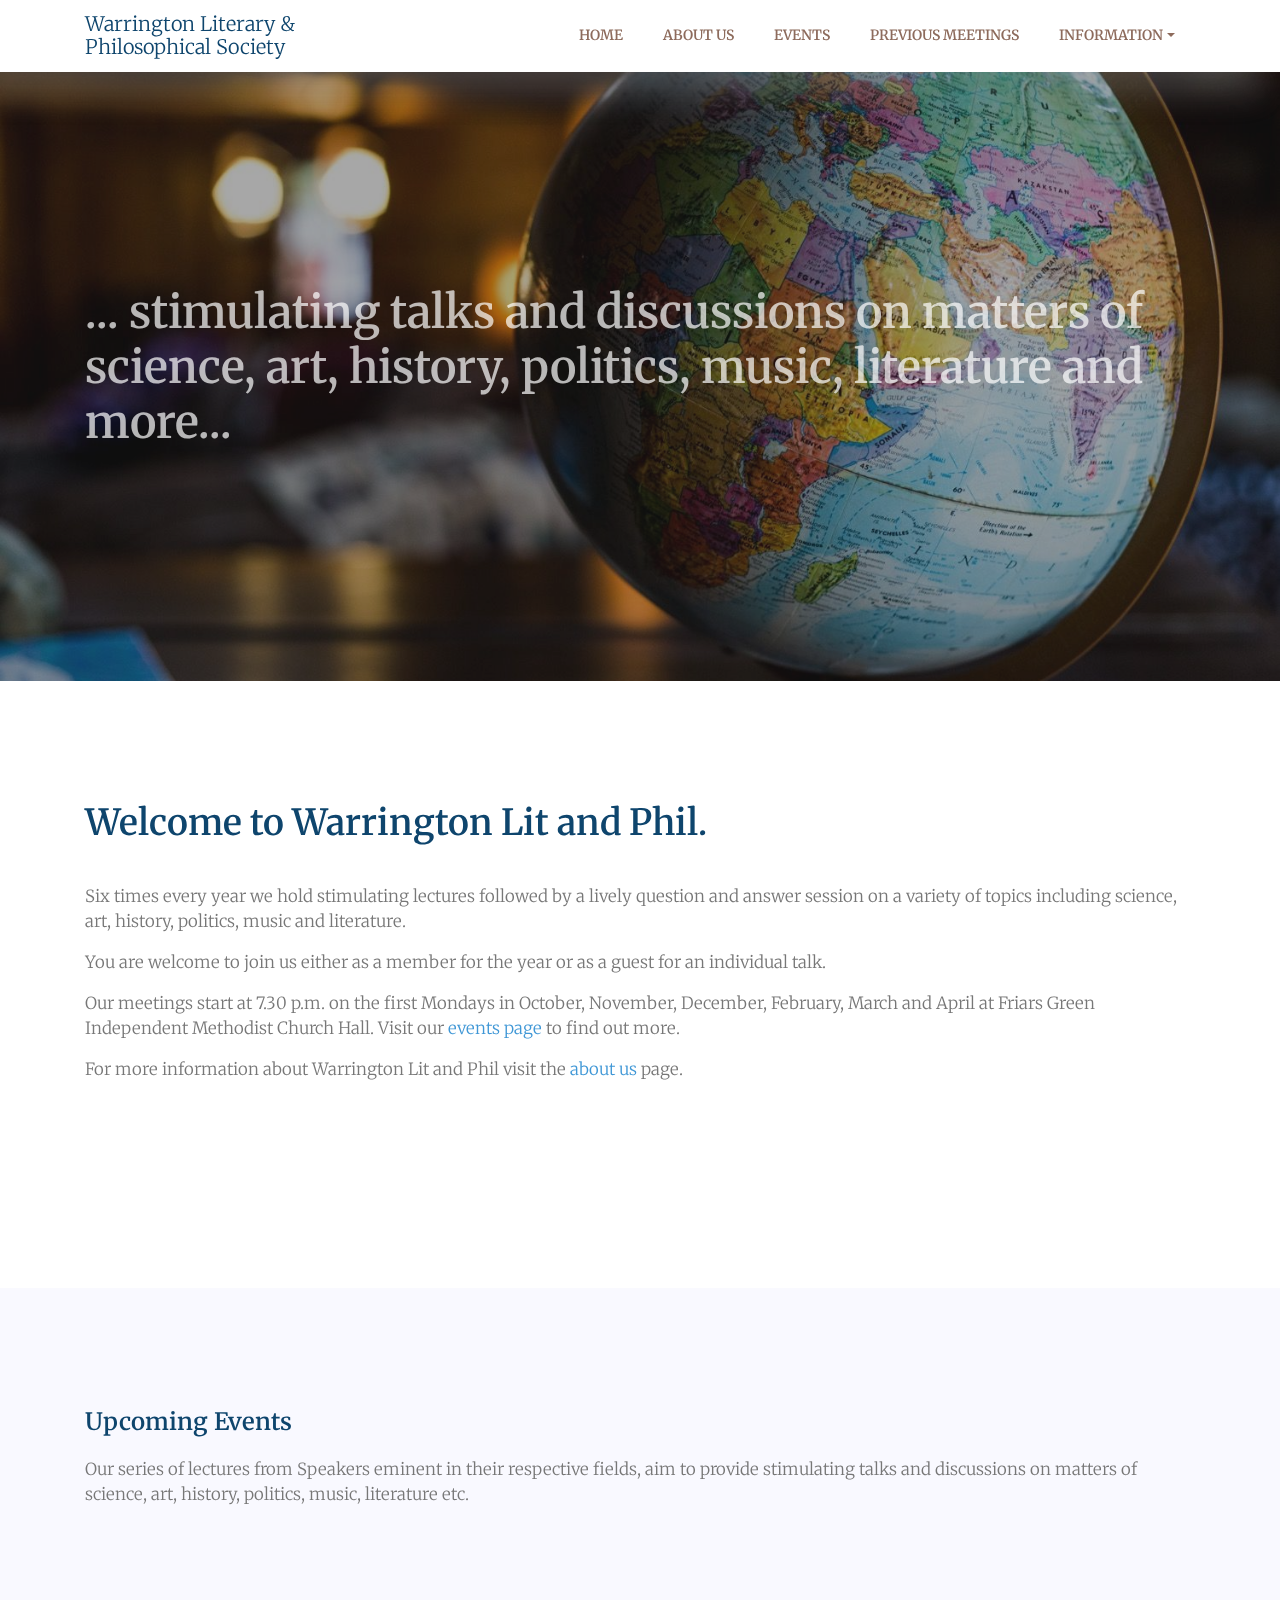
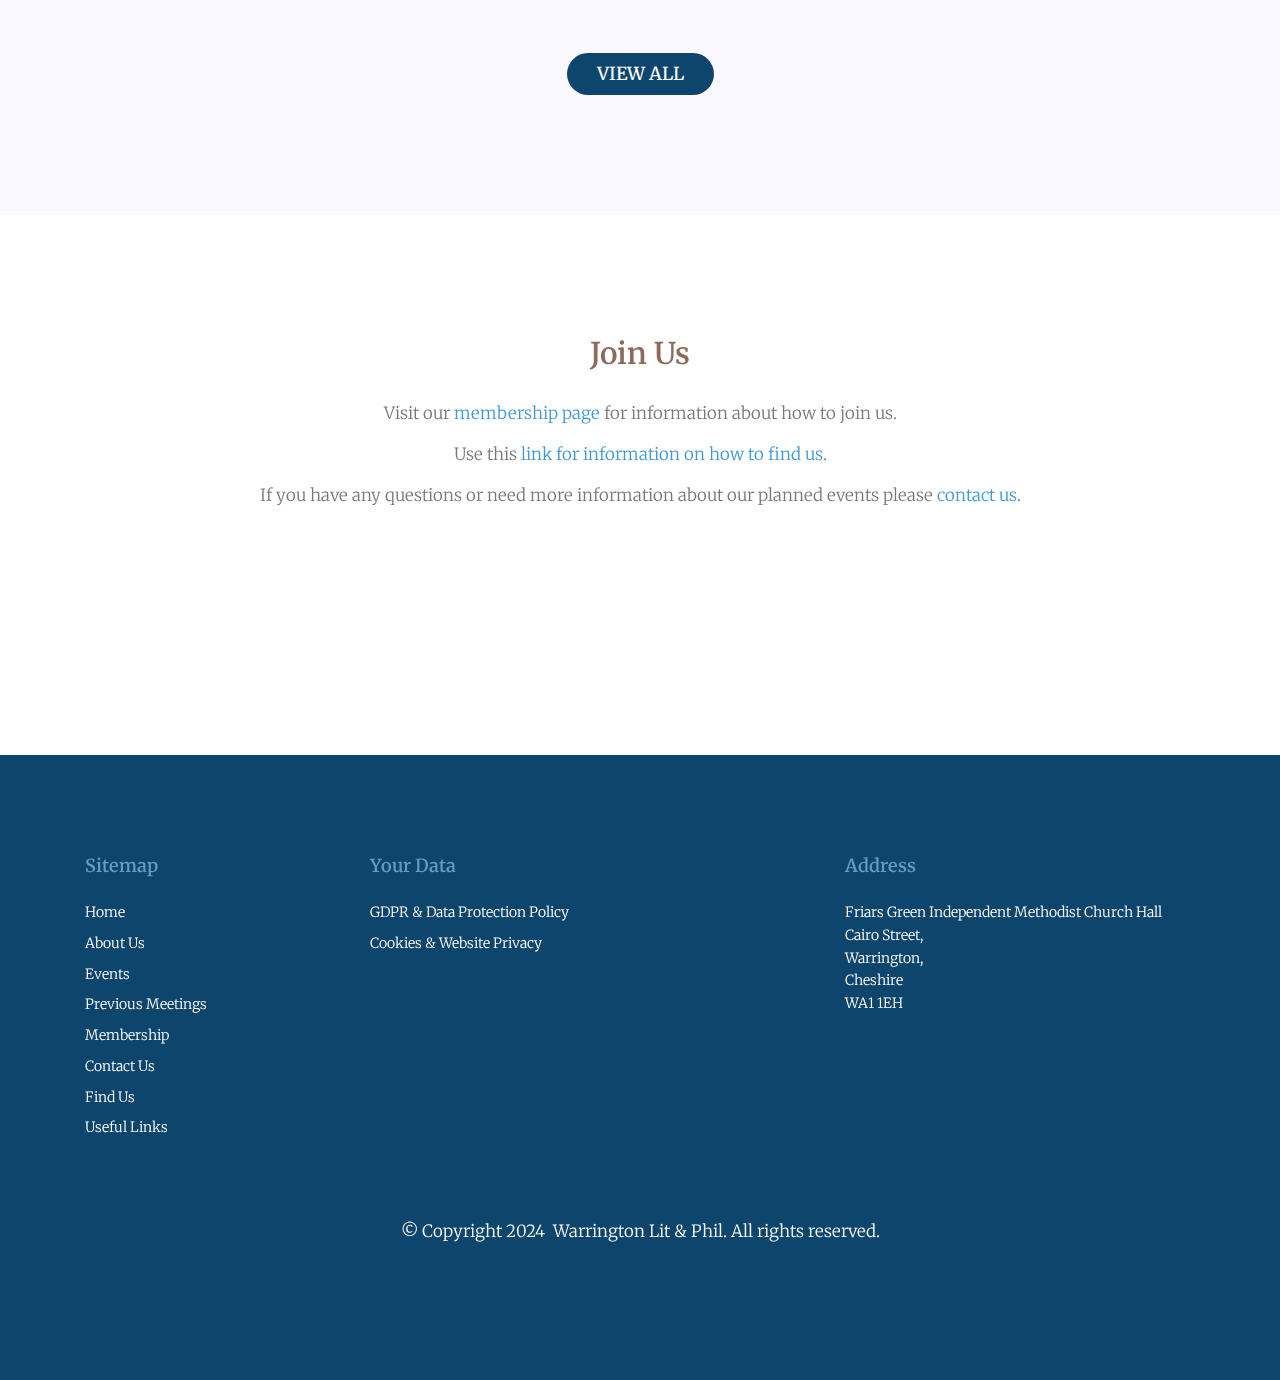
==== commit 5e1365a5: "update" ====
--- a/index.html
+++ b/index.html
@@ -154,8 +154,8 @@
 </footer>
 
 <script src=./js/jquery-2.2.4.min.js></script>
-<!--<script src=https://cdnjs.cloudflare.com/ajax/libs/popper.js/1.11.0/umd/popper.min.js integrity=sha384-b/U6ypiBEHpOf/4+1nzFpr53nxSS+GLCkfwBdFNTxtclqqenISfwAzpKaMNFNmj4 crossorigin=anonymous async></script>-->
-<!--<script src=./js/bootstrap.min.js async></script>-->
+<script src=https://cdnjs.cloudflare.com/ajax/libs/popper.js/1.11.0/umd/popper.min.js integrity=sha384-b/U6ypiBEHpOf/4+1nzFpr53nxSS+GLCkfwBdFNTxtclqqenISfwAzpKaMNFNmj4 crossorigin=anonymous async></script>
+<script src=./js/bootstrap.min.js async></script>
 <script src=./js/parallax.min.js async></script>
 <script src=./js/owl.carousel.min.js async></script>
 <script src=./js/jquery.magnific-popup.min.js async></script>
